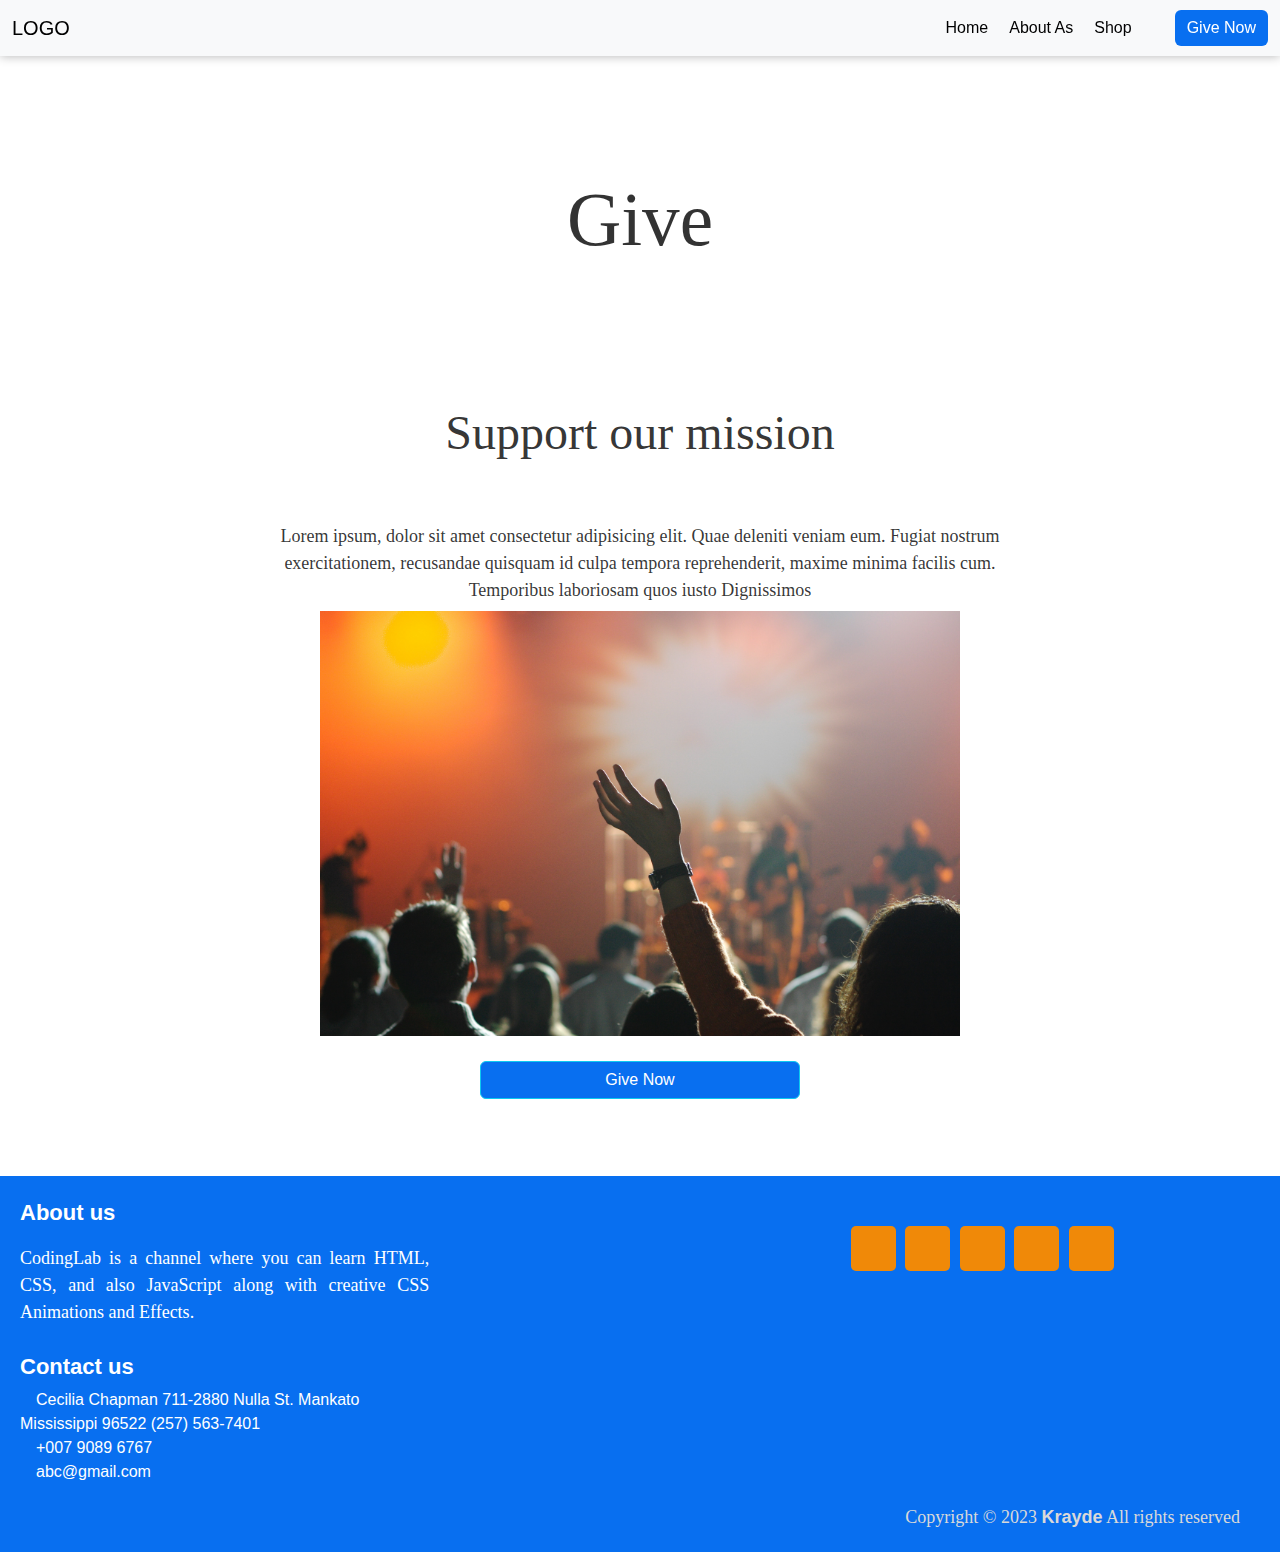
==== give.html @ c47459ad "first commit" ====
<!doctype html>
<html lang="en">

<head>
    <meta charset="utf-8">
    <meta name="viewport" content="width=device-width, initial-scale=1">
    <title>Home</title>
    <link rel="stylesheet" href="style.css">
    <link rel="stylesheet" href="give.css">
    <link rel="stylesheet" href="https://cdnjs.cloudflare.com/ajax/libs/font-awesome/6.4.0/css/all.min.css" integrity="sha512-iecdLmaskl7CVkqkXNQ/ZH/XLlvWZOJyj7Yy7tcenmpD1ypASozpmT/E0iPtmFIB46ZmdtAc9eNBvH0H/ZpiBw==" crossorigin="anonymous" referrerpolicy="no-referrer" />
    <link href="https://cdn.jsdelivr.net/npm/bootstrap@5.3.0-alpha3/dist/css/bootstrap.min.css" rel="stylesheet">
</head>

<body>
    <!--------------------navbar starts-------------------------->
    <nav class="navbar sticky-top navbar-expand-lg bg-body-tertiary">
        <div class="container-fluid">
            <a class="navbar-brand" href="index.html">LOGO</a>
            <button class="navbar-toggler" type="button" data-bs-toggle="collapse"
                data-bs-target="#navbarSupportedContent" aria-controls="navbarSupportedContent" aria-expanded="false"
                aria-label="Toggle navigation">
                <span class="navbar-toggler-icon"></span>
            </button>
            <div class="collapse navbar-collapse" id="navbarSupportedContent">
                <ul class="navbar-nav ms-auto mb-2 mb-lg-0">
                    <li class="nav-item">
                        <a class="nav-link active" aria-current="page" href="index.html">Home</a>
                    </li>
                    <li class="nav-item">
                        <a class="nav-link active" href="about.html">About As</a>
                    </li>
                    <li class="nav-item">
                        <a class="nav-link active" href="shop.html">Shop</a>
                    </li>
                </ul>
                <button class="btn btn-primary"><a href="give.html">Give Now</a></button>
            </div>
        </div>
    </nav>
    <!--------------------navbar ends-------------------------->

    <!--------------------main starts-------------------------->
    <section class="page-banner">
      <div class="container">
        
            <h1 id="page-title">Give</h1>
          </div>
          <div class="container">
            <h3>Support our mission</h3>
            <p>Lorem ipsum, dolor sit amet consectetur adipisicing elit. Quae deleniti veniam eum. Fugiat nostrum exercitationem, recusandae quisquam id culpa tempora reprehenderit, maxime minima facilis cum. Temporibus laboriosam quos iusto Dignissimos</p>
          </div>
    </section>
    <section class="give">
      <div class="img-banner">
        <img src="img/prayer.jpg" alt="">
      </div>
      <button class="btn btn-info"><a href="give.html">Give Now</a></button>
    </section>
      
    <!--------------------main ends---------------------------->

    <!--------------------footer starts------------------------>
    <footer>
        <div class="content">
          <div class="left box">
            <div class="upper">
              <div class="topic">About us</div>
              <p>CodingLab is a channel where you can learn HTML,
              CSS, and also JavaScript along with creative CSS Animations and Effects.</p>
            </div>
            <div class="lower">
              <div class="topic">Contact us</div>
              <div class="address">
                <a href="#"><i class="fa-sharp fa-solid fa-location-dot"></i>Cecilia Chapman
                    711-2880 Nulla St.
                    Mankato Mississippi 96522
                    (257) 563-7401</a>
              </div>
              <div class="phone">
                <a href="#"><i class="fas fa-phone-volume"></i>+007 9089 6767</a>
              </div>
              <div class="email">
                <a href="#"><i class="fas fa-envelope"></i>abc@gmail.com</a>
              </div>
            </div>
          </div>
         
          <div class="right box">
            
              <div class="media-icons">
                <a href="#"><i class="fab fa-facebook-f"></i></a>
                <a href="#"><i class="fab fa-instagram"></i></a>
                <a href="#"><i class="fab fa-twitter"></i></a>
                <a href="#"><i class="fab fa-youtube"></i></a>
                <a href="#"><i class="fab fa-linkedin-in"></i></a>
              </div>
            </form>
          </div>
        </div>
        <div class="bottom">
          <p>Copyright © 2023 <strong>Krayde</strong> All rights reserved</p>
        </div>
      </footer>
    <!--------------------footer starts------------------------>












    <script src="https://cdn.jsdelivr.net/npm/bootstrap@5.3.0-alpha3/dist/js/bootstrap.bundle.min.js"
        integrity="sha384-ENjdO4Dr2bkBIFxQpeoTz1HIcje39Wm4jDKdf19U8gI4ddQ3GYNS7NTKfAdVQSZe"
        crossorigin="anonymous"></script>
</body>

</html>
---- style.css ----
.navbar {
    box-sizing: border-box;
    box-shadow: 0 0 10px rgb(0 0 0/30%);
}

.navbar .navbar-nav {
    gap: 5px;
    padding-right: 35px;

}

.btn-primary {
    border-radius: 10px;
    background: #086ff0 !important;
    border: none !important;
}

.btn-primary a {
    color: #fff;
    text-decoration: none;

}

.btn-primary:hover {
    background: #F08908!important;
}

/***************footer********************/

@import url('https://fonts.googleapis.com/css2?family=Poppins:wght@200;300;400;500;600;700&display=swap');
*{
  margin: 0;
  padding: 0;
  box-sizing: border-box;
  font-family: 'Poppins',sans-serif; 
  text-decoration: none;
}
footer{
  width: 100%;

  bottom: 0;
  left: 0;
  background: #086ff0;
}
footer .content{
  max-width: 1350px;
  margin: auto;
  padding: 20px;
  display: flex;
  flex-wrap: wrap;
  justify-content: space-between;
}
footer .content p,a{
  color: #fff;
}
footer .content .box{
  width: 33%;
  transition: all 0.4s ease;
}
footer .content .topic{
  font-size: 22px;
  font-weight: 600;
  color: #fff;
  margin-bottom: 16px;
}
footer .content p{
  text-align: justify;
}
footer .content .lower .topic{
  margin: 24px 0 5px 0;
}
footer .content .lower a{
    color: #fff;
    text-decoration: none;
}

footer .content .lower i {
  padding-right: 16px;
  color: #fff;
}

footer .content .media-icons a{
  font-size: 16px;
  height: 45px;
  width: 45px;
  display: inline-block;
  text-align: center;
  color:#fff ;

  line-height: 43px;
  border-radius: 5px;
  background: #F08908;
  margin: 30px 5px 0 0;
  transition: all 0.3s ease;
}
.content .media-icons a:hover{
 transform: translateY(-15px);
}
footer .bottom{
  width: 100%;
  text-align: right;
  color: #d9d9d9;
  padding: 0 40px 5px 0;
}
footer .bottom a{
  color: #eb2f06;
}
footer a{
  transition: all 0.3s ease;
}
footer a:hover{
  color: #eb2f06;
}
@media (max-width:1100px) {
  footer .content .middle{
    padding-left: 50px;
  }
}
@media (max-width:950px){
  footer .content .box{
    width: 50%;
  }
  .content .right{
    margin-top: 40px;
  }
}
@media (max-width:560px){
  footer{
    position: relative;
  }
  footer .content .box{
    width: 100%;
    margin-top: 30px;
  }
  footer .content .middle{
    padding-left: 0;
  }
}
/******************contact*********************************/



.container{
	position: relative;
	width: 100%;
	height: 100%;
	display: flex;
	justify-content: center;
	align-items: center;
	padding: 20px 100px;
}

.container:after{
	content: '';
	position: absolute;
	width: 100%;
	height: 100%;
	left: 0;
	top: 0;
	background-size: cover;
	filter: blur(50px);
	z-index: -1;
}
.contact-box{
	max-width: 850px;
	display: grid;
	grid-template-columns: repeat(2, 1fr);
	justify-content: center;
	align-items: center;
	text-align: center;
	background-color: #fff;
	box-shadow: 0px 0px 19px 5px rgba(0,0,0,0.19);
}

.img{
	background: url("img/bg.jpg") no-repeat center;
	background-size: cover;
	height: 100%;
}

.form{
	padding: 25px 40px;
}

h2{
	position: relative;
	padding: 0 0 10px;
	margin-bottom: 10px;
}

h2:after{
	content: '';
    position: absolute;
    left: 50%;
    bottom: 0;
    transform: translateX(-50%);
    height: 4px;
    width: 50px;
    border-radius: 2px;
    background-color: #2ecc71;
}

.field{
	width: 100%;
	border: 2px solid rgba(0, 0, 0, 0);
	outline: none;
	background-color: rgba(230, 230, 230, 0.6);
	padding: 0.5rem 1rem;
	font-size: 1.1rem;
	margin-bottom: 22px;
	transition: .3s;
}

.field:hover{
	background-color: rgba(0, 0, 0, 0.1);
}

textarea{
	min-height: 150px;
}

.button{
	width: 100%;
	padding: 0.5rem 1rem;
	background-color: #2ecc71;
	color: #fff;
	font-size: 1.1rem;
	border: none;
	outline: none;
	cursor: pointer;
	transition: .3s;
}

.button:hover{
    background-color: #27ae60;
}

.field:focus{
    border: 2px solid rgba(30,85,250,0.47);
    background-color: #fff;
}

@media screen and (max-width: 880px){
	.contact-box{
		grid-template-columns: 1fr;
	}
	.img{
		height: 600px;
	}
}

/**********************************************************/
@import url('https://fonts.googleapis.com/css2?family=Poppins:wght@400;500;600&display=swap');
*{
  margin: 0;
  padding: 0;
  box-sizing: border-box;
  font-family: 'Poppins', sans-serif;
}

.wrapper{
  display: flex;
    margin: 47px;
    
    padding: 0 35px;
    align-items: center;
    justify-content: center;
    position: relative;
}

.wrapper i{
  top: 50%;
  height: 44px;
  width: 44px;
  color: #343F4F;
  cursor: pointer;
  font-size: 1.15rem;
  position: absolute;
  text-align: center;
  line-height: 44px;
  background: #fff;
  border-radius: 50%;
  transform: translateY(-50%);
  transition: transform 0.1s linear;
}
.wrapper i:active{
  transform: translateY(-50%) scale(0.9);
}
.wrapper i:hover{
  background: #f2f2f2;
}
.wrapper i:first-child{
  left: -22px;
  display: none;
}
.wrapper i:last-child{
  right: -22px;
}
.wrapper .carousel{
  font-size: 0px;
  cursor: pointer;
  overflow: hidden;
  white-space: nowrap;
  scroll-behavior: smooth;
}
.carousel.dragging{
  cursor: grab;
  scroll-behavior: auto;
}
.carousel.dragging img{
  pointer-events: none;
}
.carousel img{
  height: 340px;
  object-fit: cover;
  user-select: none;
  margin-left: 14px;
  width: calc(100% / 3);
}
.carousel img:first-child{
  margin-left: 0px;
}
@media screen and (max-width: 900px) {
  .carousel img{
    width: calc(100% / 2);
  }
}
@media screen and (max-width: 550px) {
  .carousel img{
    width: 100%;
  }
}

/************************************************************/
.banner{
  position: relative;
  width: 100%;
 
}
.image{
  width: 100%;
  
}
.image img{
  width: 100%;
  
}
.banner-text{
  position: absolute;
  top: 35%;
  padding-left: 27%;
  color: #fff;
}
.banner-text h4{
font-size:50px;
display: flex;
font-family: 'Poppins',sans-serif;
justify-content: center;
}
.banner-text p{
  font-family: 'Poppins',sans-serif;
    font-size: 30px;
    font-family: 'Poppins',sans-serif;
    margin-top: 0;
    margin-bottom: 1rem;

}

.gallery{
  display: flex;
    justify-content: center;
    position: relative;
    padding-top: 76px;
}

.gallery h3{
  font-family: 'Poppins',sans-serif;
  font-size: 50px;
}

.hero {
  position: relative;
  text-align: center;
  overflow: hidden;
}

.hero img {
  width: 100%;
  height: auto;
  display: block;
}

.hero-content {
  position: absolute;
  top: 50%;
  left: 50%;
  transform: translate(-50%, -50%);
  color: #fff;
  text-align: center;
  z-index: 2;
  padding: 20px;
}

.hero-content h1 {
  font-size: 32px;
  margin-bottom: 20px;
}

.hero-content p {
  font-size: 18px;
  margin-bottom: 20px;
}

/* Media Queries for Responsive Design */

@media (max-width: 768px) {
  .hero-content h1 {
    font-size: 24px;
    width: 260px;
  }

  .hero-content p {
    font-size: 16px;
  }
}
---- give.css ----
.page-banner{
    padding: 0px 20px 0 20px;
    position: relative;
    background: #ffffff;
    overflow: hidden;
    transition: padding-top .35s ease;
    color: rgba(0, 0, 0, 0.8);
}
.page-banner .container{
    max-width: 768px;
    margin: auto;
    position: relative;
    z-index: 10;
    text-align: center;
    padding: 50px 0 55px 0;
}
.page-banner h1{
    font-weight: 300;
    font-family: "Quarto A","Quarto B",serif;
    font-size: 3.875rem;
}
/****media *********/
@media screen and (min-width: 992px){
.page-banner {
    padding-top: 110px;
}
}
@media screen and (min-width: 768px){
.page-banner {
    padding-top: 0px;
}
}

@media screen and (min-width: 576px){
.page-banner {
    padding-left: 30px;
    padding-right: 30px;
}
}
@media screen and (min-width: 992px){
.page-banner .container {
    padding: 90px 0 100px 0;
}}
@media screen and (min-width: 576px){
.page-banner .container {
    padding: 9.75% 0 10.75% 0;
}}

@media screen and (min-width: 992px){
.page-banner h1 {
    font-size: 80px;
    font-size: 5rem;
}}
@media screen and (min-width: 576px){
.page-banner h1 {
    font-size: 5.875vw;
}}

.container h3{
    align-items: center;
    top: 0px;
    font-size: 2rem;
    display: flex;
    position: absolute;
    font-family: "Quarto A","Quarto B",serif;
}
@media screen and (min-width: 576px){
    .container h3{
        align-items: center;
        top: 0px;
        font-size: 3rem;
        display: flex;
        position: absolute;
    }
}
p{
    font-size: large;
    font-family: "Quarto A","Quarto B",serif;
}

.img-banner{
    position: relative;
    width: 640px;
    height: 425px;
}
.img-banner img{
    width: 640px;
    height: 425px;
}
.give{
    position: relative;
    display: flex;
    align-items: center;
    justify-content: center;
    bottom: 140px;
}
.btn-info{
    background: #086ff0 !important;
    position: absolute;
    top: 450px;
    width: 25%;
}

.btn-info a{
    color: #fff;
    text-decoration: none;
}
.btn-info:hover {
    background: #F08908!important;
}
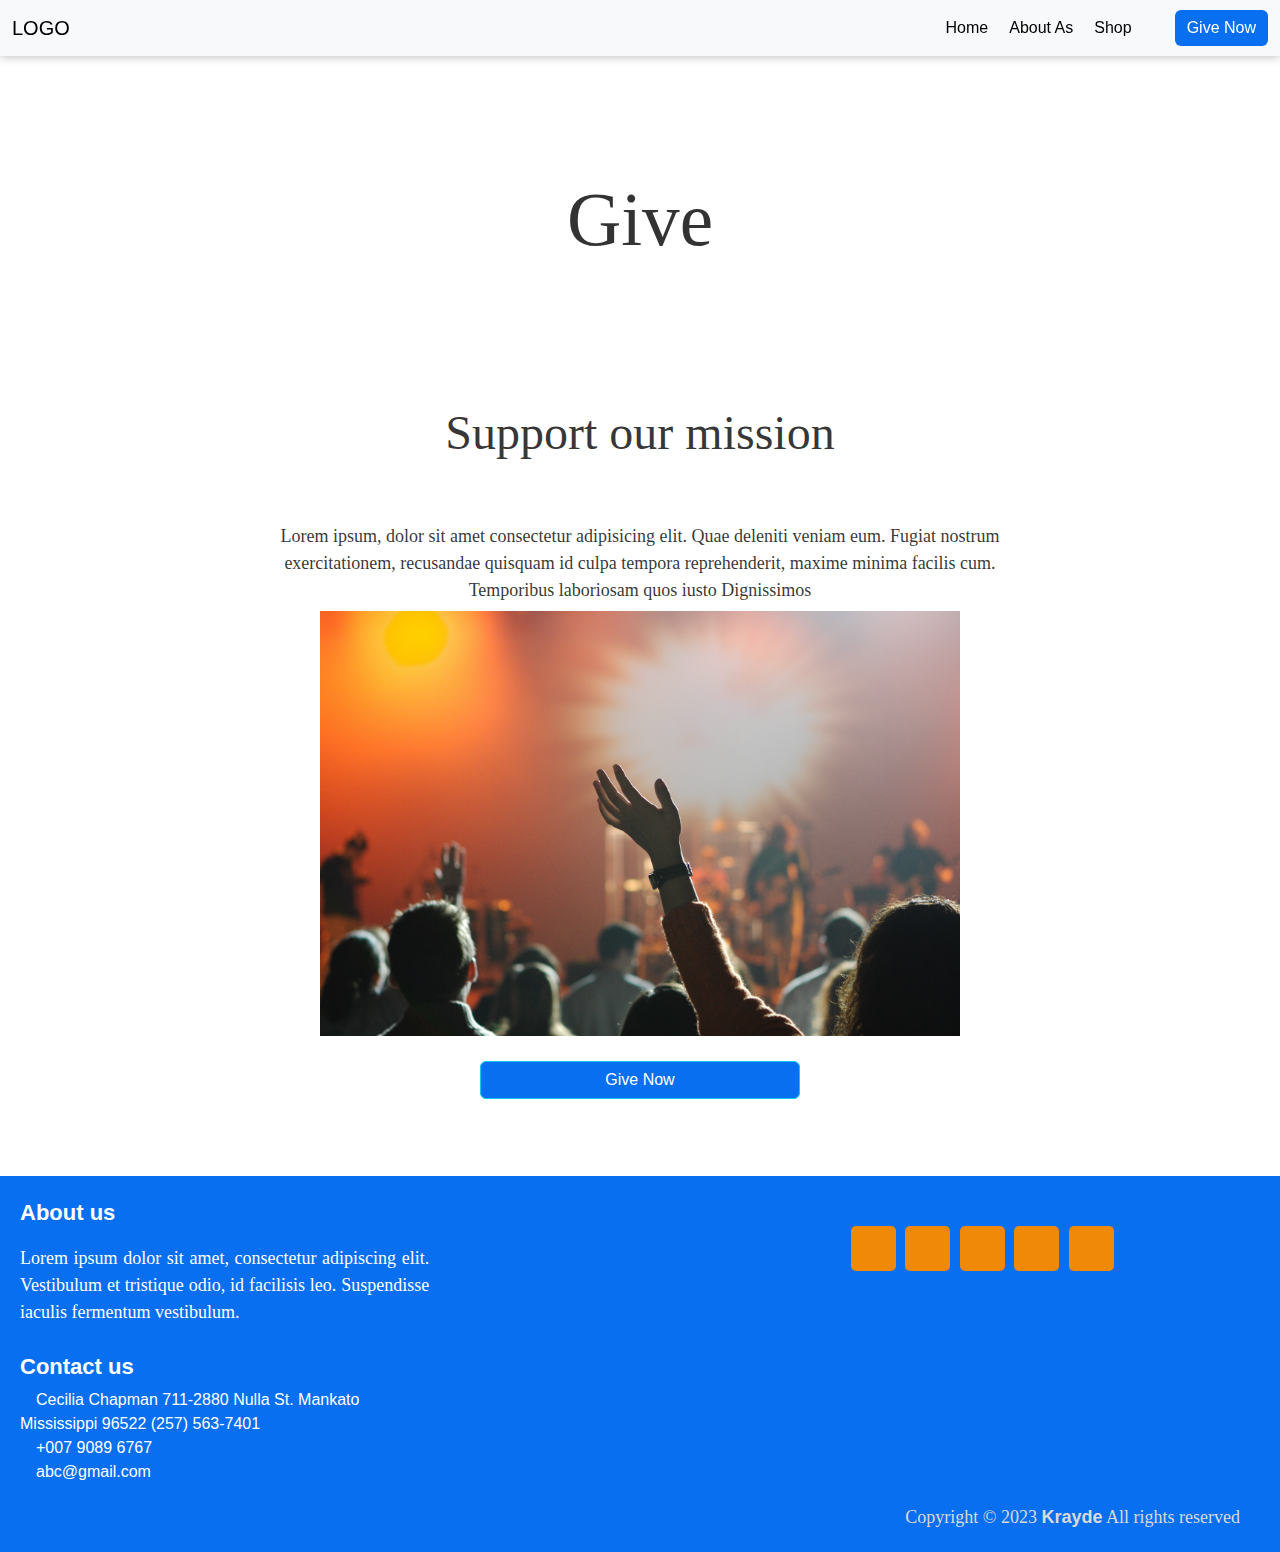
==== commit 44e7c603: "Update give.html" ====
--- a/give.html
+++ b/give.html
@@ -65,8 +65,8 @@
           <div class="left box">
             <div class="upper">
               <div class="topic">About us</div>
-              <p>CodingLab is a channel where you can learn HTML,
-              CSS, and also JavaScript along with creative CSS Animations and Effects.</p>
+              <p>Lorem ipsum dolor sit amet, consectetur adipiscing elit. Vestibulum et tristique odio, id facilisis leo.
+        Suspendisse iaculis fermentum vestibulum.</p>
             </div>
             <div class="lower">
               <div class="topic">Contact us</div>
@@ -119,4 +119,4 @@
         crossorigin="anonymous"></script>
 </body>
 
-</html>+</html>
